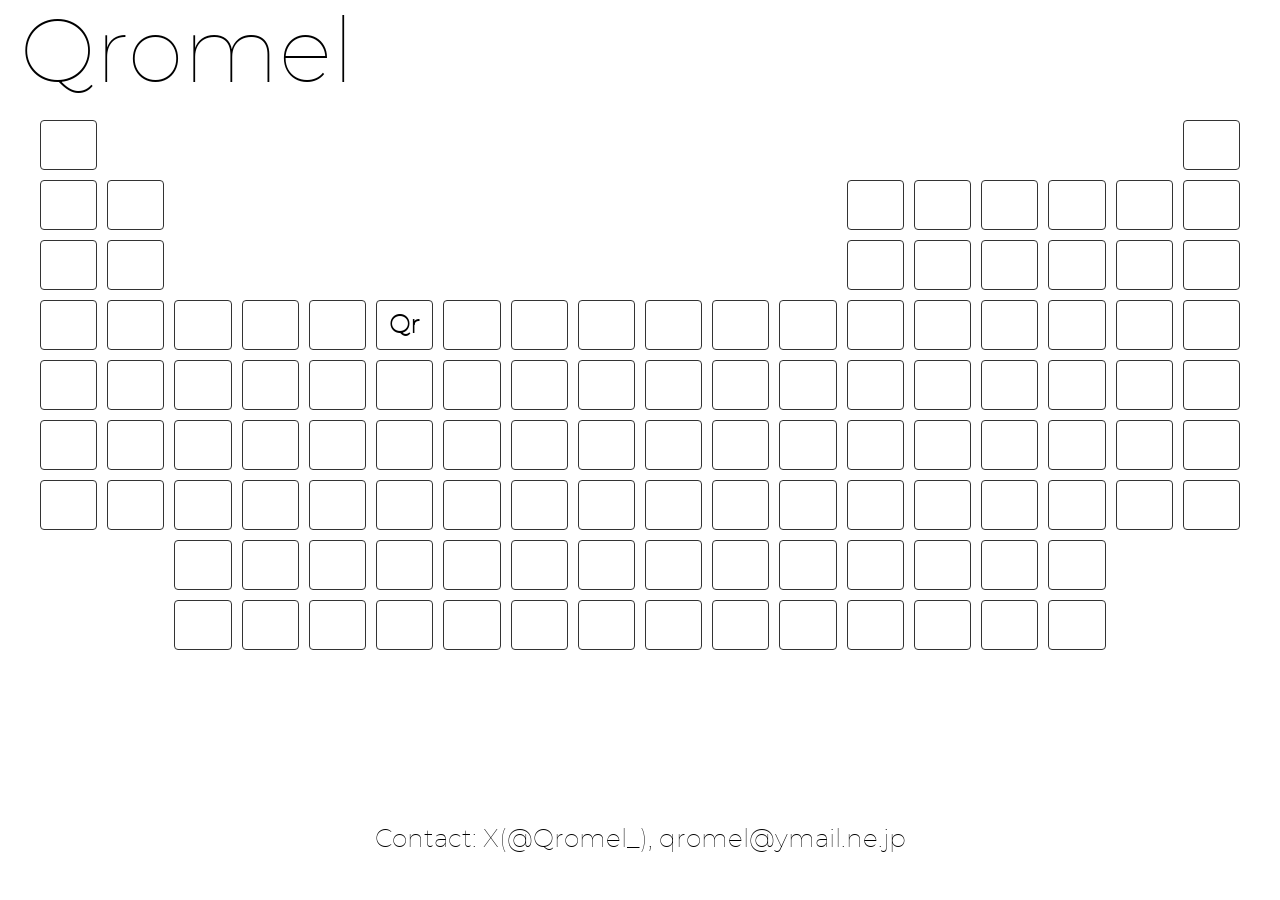
==== index.html @ ceef17c0 "web" ====
<!DOCTYPE html>
<html lang="ja">
<head>
    <meta charset="UTF-8">
    <meta name="viewport" content="width=device-width, initial-scale=1.0">
    <title>Qromel</title>
    <link rel="stylesheet" href="style.css">

    <style>
        h1 {
            font-size: 100px;
        }   
    </style>


</head>

<body>

<a href="index.html" class="title">Qromel</a>

<div class="periodic-table">
    <div class="empty" style="--i: 1"></div>
    <div class="void"></div>
    <div class="empty" style="--i: 1"></div>
    <!-- 2 -->
    <div class="empty" style="--i: 2"></div>
    <div class="empty" style="--i: 2"></div>
    <div class="void"></div>
    <div class="empty" style="--i: 2"></div>
    <div class="empty" style="--i: 2"></div>
    <div class="empty" style="--i: 2"></div>
    <div class="empty" style="--i: 2"></div>
    <div class="empty" style="--i: 2"></div>
    <div class="empty" style="--i: 2"></div>
    <!-- 3 -->
    <div class="empty" style="--i: 3"></div>
    <div class="empty" style="--i: 3"></div>
    <div class="void"></div>
    <div class="empty" style="--i: 3"></div>
    <div class="empty" style="--i: 3"></div>
    <div class="empty" style="--i: 3"></div>
    <div class="empty" style="--i: 3"></div>
    <div class="empty" style="--i: 3"></div>
    <div class="empty" style="--i: 3"></div>
    <!-- 4 -->
    <div class="empty" style="--i: 4"></div>
    <div class="empty" style="--i: 4"></div>
    <div class="empty" style="--i: 4"></div>
    <div class="empty" style="--i: 4"></div>
    <div class="empty" style="--i: 4"></div>
    <a href="profile.html" class="element" style="--i: 4">Qr</a>
    <div class="empty" style="--i: 4"></div>
    <div class="empty" style="--i: 4"></div>
    <div class="empty" style="--i: 4"></div>
    <div class="empty" style="--i: 4"></div>
    <div class="empty" style="--i: 4"></div>
    <div class="empty" style="--i: 4"></div>
    <div class="empty" style="--i: 4"></div>
    <div class="empty" style="--i: 4"></div>
    <div class="empty" style="--i: 4"></div>
    <div class="empty" style="--i: 4"></div>
    <div class="empty" style="--i: 4"></div>
    <div class="empty" style="--i: 4"></div>
    <!-- 5 -->
    <div class="empty" style="--i: 5"></div>
    <div class="empty" style="--i: 5"></div>
    <div class="empty" style="--i: 5"></div>
    <div class="empty" style="--i: 5"></div>
    <div class="empty" style="--i: 5"></div>
    <div class="empty" style="--i: 5"></div>
    <div class="empty" style="--i: 5"></div>
    <div class="empty" style="--i: 5"></div>
    <div class="empty" style="--i: 5"></div>
    <div class="empty" style="--i: 5"></div>
    <div class="empty" style="--i: 5"></div>
    <div class="empty" style="--i: 5"></div>
    <div class="empty" style="--i: 5"></div>
    <div class="empty" style="--i: 5"></div>
    <div class="empty" style="--i: 5"></div>
    <div class="empty" style="--i: 5"></div>
    <div class="empty" style="--i: 5"></div>
    <div class="empty" style="--i: 5"></div>
    <!-- 6 -->
    <div class="empty" style="--i: 6"></div>
    <div class="empty" style="--i: 6"></div>
    <div class="empty" style="--i: 6"></div>
    <div class="empty" style="--i: 6"></div>
    <div class="empty" style="--i: 6"></div>
    <div class="empty" style="--i: 6"></div>
    <div class="empty" style="--i: 6"></div>
    <div class="empty" style="--i: 6"></div>
    <div class="empty" style="--i: 6"></div>
    <div class="empty" style="--i: 6"></div>
    <div class="empty" style="--i: 6"></div>
    <div class="empty" style="--i: 6"></div>
    <div class="empty" style="--i: 6"></div>
    <div class="empty" style="--i: 6"></div>
    <div class="empty" style="--i: 6"></div>
    <div class="empty" style="--i: 6"></div>
    <div class="empty" style="--i: 6"></div>
    <div class="empty" style="--i: 6"></div>
    <!-- 7 -->
    <div class="empty" style="--i: 7"></div>
    <div class="empty" style="--i: 7"></div>
    <div class="empty" style="--i: 7"></div>
    <div class="empty" style="--i: 7"></div>
    <div class="empty" style="--i: 7"></div>
    <div class="empty" style="--i: 7"></div>
    <div class="empty" style="--i: 7"></div>
    <div class="empty" style="--i: 7"></div>
    <div class="empty" style="--i: 7"></div>
    <div class="empty" style="--i: 7"></div>
    <div class="empty" style="--i: 7"></div>
    <div class="empty" style="--i: 7"></div>
    <div class="empty" style="--i: 7"></div>
    <div class="empty" style="--i: 7"></div>
    <div class="empty" style="--i: 7"></div>
    <div class="empty" style="--i: 7"></div>
    <div class="empty" style="--i: 7"></div>
    <div class="empty" style="--i: 7"></div>
    <!-- 8 -->
    <div class="void"></div>
    <div class="empty" style="--i: 8"></div>
    <div class="empty" style="--i: 8"></div>
    <div class="empty" style="--i: 8"></div>
    <div class="empty" style="--i: 8"></div>
    <div class="empty" style="--i: 8"></div>
    <div class="empty" style="--i: 8"></div>
    <div class="empty" style="--i: 8"></div>
    <div class="empty" style="--i: 8"></div>
    <div class="empty" style="--i: 8"></div>
    <div class="empty" style="--i: 8"></div>
    <div class="empty" style="--i: 8"></div>
    <div class="empty" style="--i: 8"></div>
    <div class="empty" style="--i: 8"></div>
    <div class="empty" style="--i: 8"></div>
    <div class="void"></div>
    <!-- 9 -->
    <div class="void"></div>
    <div class="empty" style="--i: 9"></div>
    <div class="empty" style="--i: 9"></div>
    <div class="empty" style="--i: 9"></div>
    <div class="empty" style="--i: 9"></div>
    <div class="empty" style="--i: 9"></div>
    <div class="empty" style="--i: 9"></div>
    <div class="empty" style="--i: 9"></div>
    <div class="empty" style="--i: 9"></div>
    <div class="empty" style="--i: 9"></div>
    <div class="empty" style="--i: 9"></div>
    <div class="empty" style="--i: 9"></div>
    <div class="empty" style="--i: 9"></div>
    <div class="empty" style="--i: 9"></div>
    <div class="empty" style="--i: 9"></div>
    <div class="void"></div>



    <!-- 必要に応じて要素や空白を追加 -->
</div>

<div class="centertext"><p> Contact: <a href="https://x.com/Qromel_">X(@Qromel_)</a>,  <a href="mailto:qromel@ymail.ne.jp">qromel@ymail.ne.jp</a></p></div>






</body>
</html>
---- style.css ----
body {
    font-family: 'MyFont'
}


.title {
    font-size: 90px;
    position: fixed;
    top: 10px; /* ページの上からの位置を指定 */
    left: 20px; /* ページの左からの位置を指定 */
    z-index: 10; /* 他の要素より前面に表示するための値 */
}

.title {
    text-decoration: none; /* テキストの下線を消す */
    color: inherit; /* 親の色を継承 */
    display: flex; /* ボタンのように表示 */
}

.text {
    margin: auto;

    text-align: left;
    max-width: 1000px;
    font-size: 20px;
    line-height: 1.6;
    box-sizing: border-box; /* ボックスサイズ調整 */
    display: block; /* 表示形式を指定 */
    opacity: 0; /* 初期状態で透明 */
    transform: translateY(20px); /* 下から出現 */
    animation: fadeInUp 0.4s ease forwards
}

.text a {
    text-decoration: none; /* 下線を削除 */
    color: inherit; /* テキストの色を継承 */
}


.midashi {
    text-align: right;
    font-size: 200px;
    margin-top: -75px; 
    font-weight: 900;
}

.centertext {
    margin: auto;
    margin-top: 150px; 
    text-align: center;
    font-size: 25px;
    line-height: 1.6;
    opacity: 0; /* 初期状態で透明 */
    transform: translateY(20px); /* 下から出現 */
    animation: fadeInUp 1.5s ease forwards
}

.centertext a {
    text-decoration: none; /* 下線を削除 */
    color: inherit; /* テキストの色を継承 */
}




/*フォント*/

@font-face {
    font-family: 'MyFont';
    src: url('fonts/montserrat.woff2') format('woff2');
    font-weight: 400;
    font-style: normal;
}



/*周期表*/
.periodic-table {
    display: grid;
    grid-template-columns: repeat(18, 1fr); /* 18列 */
    gap: 10px;
    max-width: 1200px;
    margin: auto;
    margin-top: 100px;
    padding: 20px;
    grid-auto-rows: minmax(50px, auto); /* 各行の高さ */
}
.element, .empty {
    border: 1px solid #333;
    border-radius: 4px;
    padding: 10px;
    text-align: center;
    font-size: 25px;
    font-weight: 900;
    opacity: 0; /* 初期状態で透明 */
    transform: translateY(20px); /* 下から出現 */
    animation: fadeInUp 0.6s ease forwards; /* アニメを適用 */
    animation-delay: calc(0.1s * var(--i)); /* 各ブロックの遅延 */
}

/* アニメーション定義 */
@keyframes fadeInUp {
    0% {
        opacity: 0;
        transform: translateY(20px);
    }
    100% {
        opacity: 1;
        transform: translateY(0);
    }
}


.empty {
    background-color: transparent; /* 空白のため背景を透明に */
    color: transparent; /* テキストも透明にして空白を表現 */
}

.void {
    background-color: transparent; /* 背景を透明にして空白を表現 */
    border: none #333;
    border-radius: 4px;
}

a.element {
    text-decoration: none; /* テキストの下線を消す */
    color: inherit; /* 親の色を継承 */
    display: flex; /* ボタンのように表示 */
    align-items: center;
    justify-content: center;
}
a.element:hover {
    background-color: #000;
    color: #fff; /* ホバー時の色変化 */
    transition: background-color 0.3s ease, color 0.3s ease;
}


/*個別の元素*/

.void:nth-child(2) {
    grid-column: 2 / span 16;
    grid-row: 1;
}

.void:nth-child(6) {
    grid-column: 3 / span 10;
    grid-row: 2;
}

.void:nth-child(15) {
    grid-column: 3 / span 10;
    grid-row: 3;
}

.void:nth-child(128) {
    grid-column: 1 / span 2;
    grid-row: 8;
}

.void:nth-child(94) {
    grid-column: 1 / span 2;
    grid-row: 8;
}

.void:nth-child(109) {
    grid-column: 17 / span 2;
    grid-row: 8;
}

.void:nth-child(110) {
    grid-column: 1 / span 2;
    grid-row: 9;
}

.void:nth-child(125) {
    grid-column: 17 / span 2;
    grid-row: 9;
}


/*ボタン*/

.outline-button {
    background-color: transparent;
    color: #3498db;
    padding: 10px 20px;
 border: none;
    cursor: pointer;
transition: background-color 0.6s ease, color 0.6s ease;}

.outline-button:hover {
    background-color: #3498db;
    color: #fff; /* ホバー時に背景色と文字色を反転 */
}
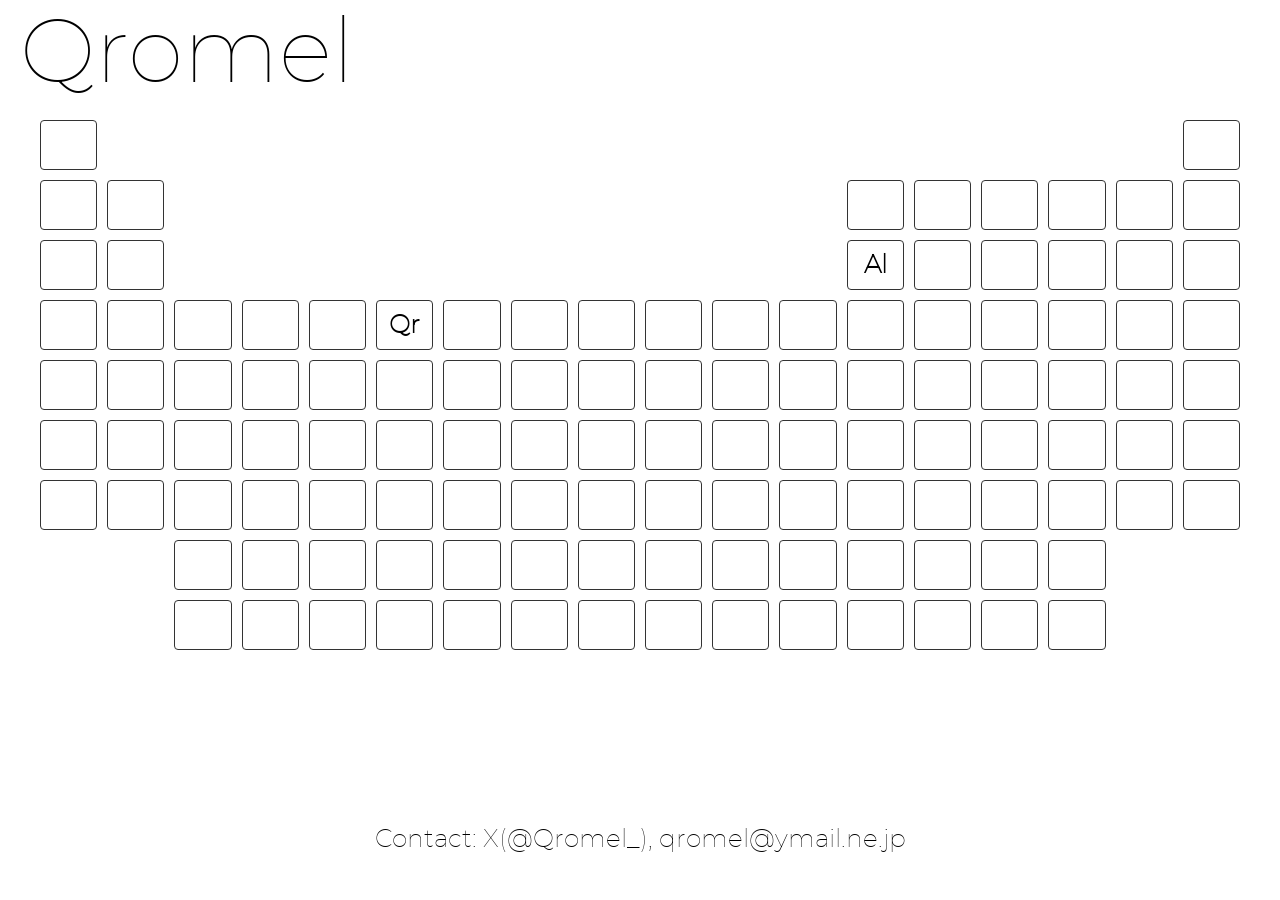
==== commit 607ac5ce: "Update index.html" ====
--- a/index.html
+++ b/index.html
@@ -37,7 +37,7 @@
     <div class="empty" style="--i: 3"></div>
     <div class="empty" style="--i: 3"></div>
     <div class="void"></div>
-    <div class="empty" style="--i: 3"></div>
+    <a href="profile.html" class="element" style="--i: 4">Al</a>
     <div class="empty" style="--i: 3"></div>
     <div class="empty" style="--i: 3"></div>
     <div class="empty" style="--i: 3"></div>
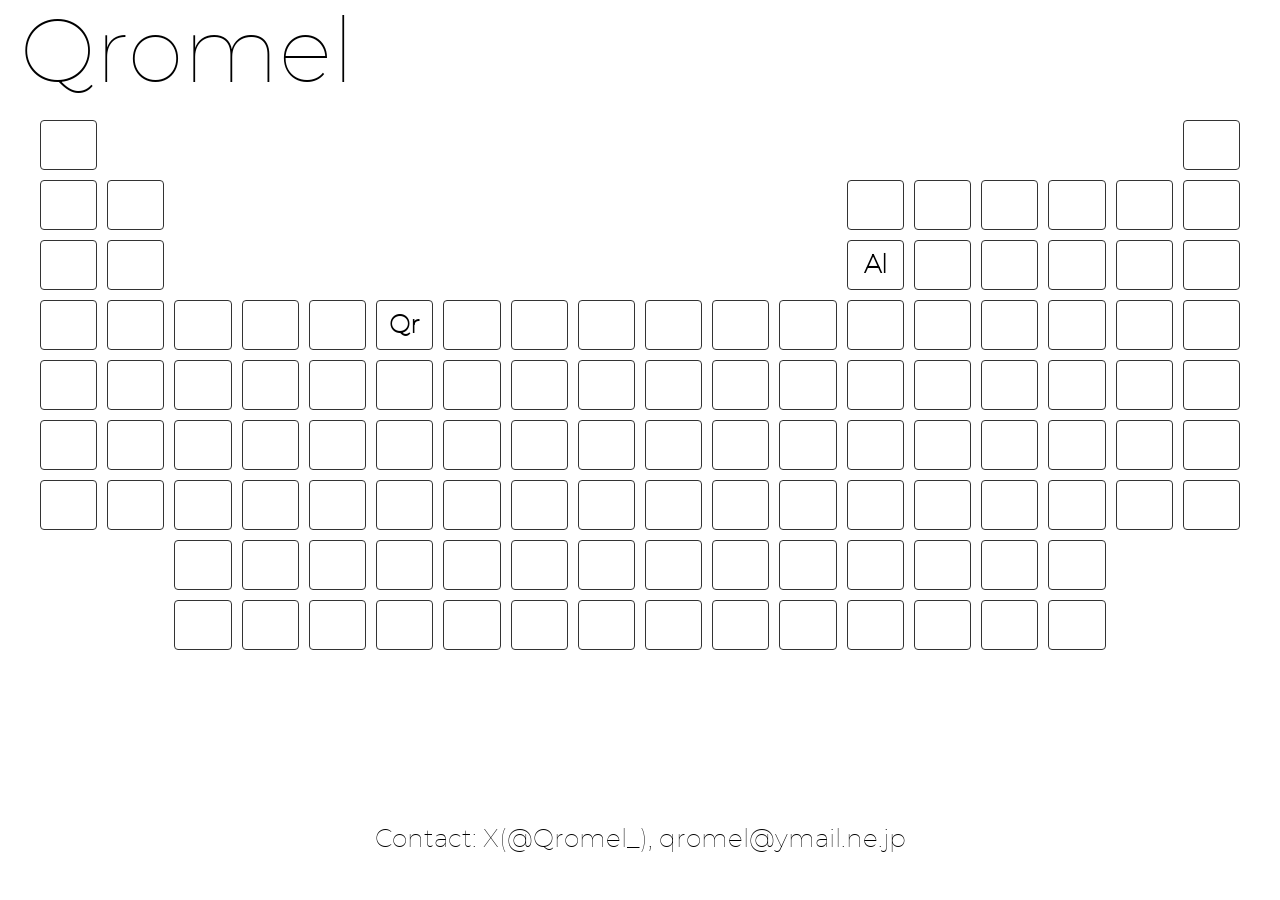
==== commit 1506b51e: "al2" ====
--- a/index.html
+++ b/index.html
@@ -37,7 +37,7 @@
     <div class="empty" style="--i: 3"></div>
     <div class="empty" style="--i: 3"></div>
     <div class="void"></div>
-    <a href="profile.html" class="element" style="--i: 4">Al</a>
+    <a href="Al.html" class="element" style="--i: 4">Al</a>
     <div class="empty" style="--i: 3"></div>
     <div class="empty" style="--i: 3"></div>
     <div class="empty" style="--i: 3"></div>
